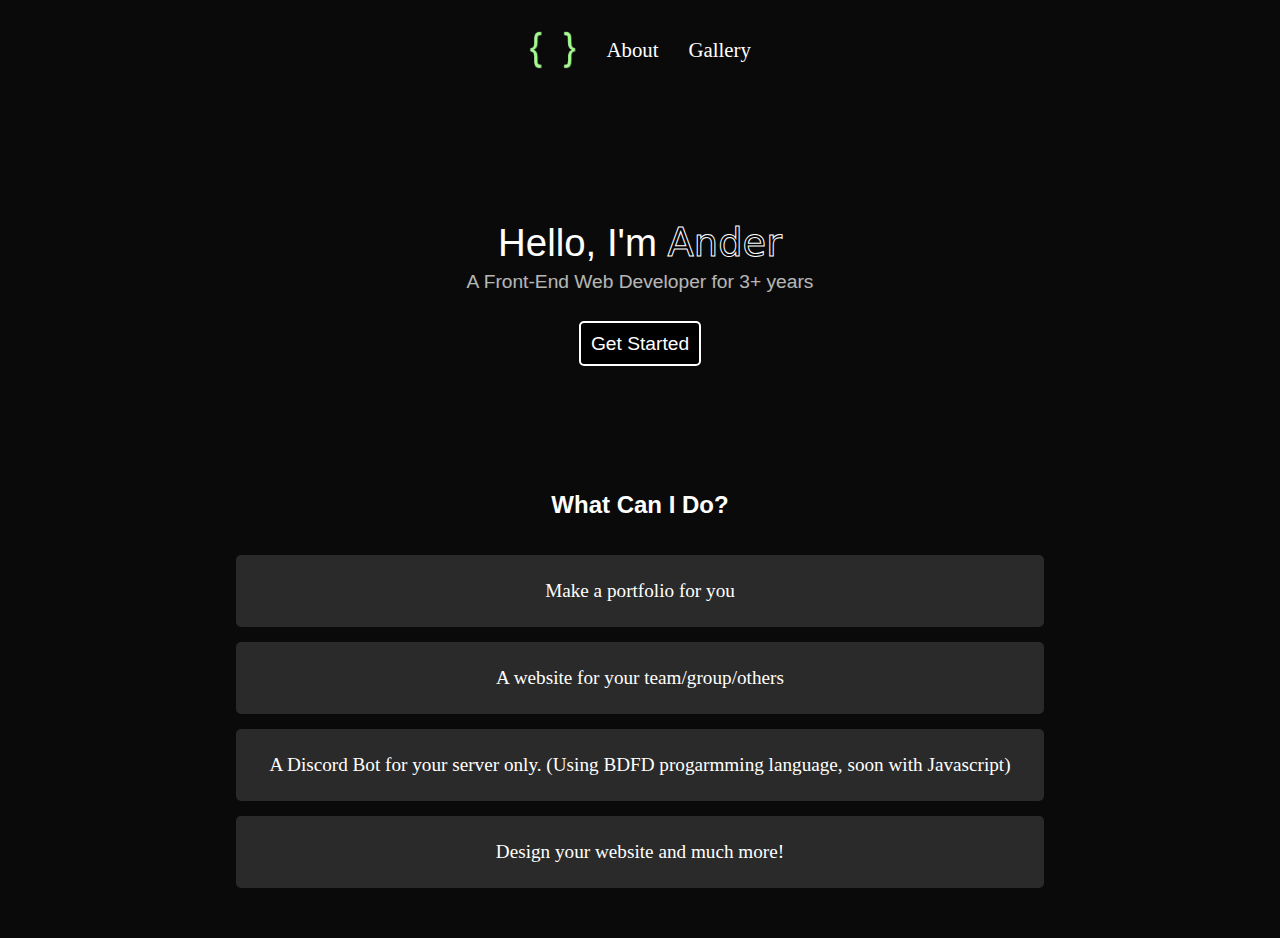
==== index.html @ 35c88052 "Update index.html" ====
<!DOCTYPE html>
<html lang="en">
<head>
    <meta charset="UTF-8">
    <meta name="viewport" content="width=device-width, initial-scale=1.0">
    <title>Ander's Portolio</title>
    <link rel="icon" type="images/x-icon" href="img/mypfp.png">
    <link rel="stylesheet" href="assets/styles.css">
</head>
<body>
    <div class="navbar">
        <div class="container">
            <img src="img/mypfp.png" alt="not loaded">
            <a href="assets/error_page/upcoming.html">About</a>
            <a href="assets/error_page/upcoming.html">Gallery</a>
        </div>
    </div>

    <div class="card">
        <div class="user">
            <h1>Hello, I'm <span>Ander</span></h1>
            <p>A Front-End Web Developer for 3+ years</p>
            <a  href="mailto:itzandersonfpcalt@gmail.com" title="I won't accept or read the mails for those who says Hi only.">Get Started</a>
        </div>
    </div>

    <div class="box">
        <div class="first-section">
            <h1>What Can I Do?</h1>
        </div>
        <div class="second-section">
            <p>Make a portfolio for you</p>
            <p>A website for your team/group/others</p>
            <p>A Discord Bot for your server only. (Using BDFD progarmming language, soon with Javascript)</p>
            <p>Design your website and much more!</p>
        </div>
    </div>

    
</body>
</html>
---- assets/styles.css ----
body {
   background: rgb(10,10,10,1);
}    

/* navbar */
.navbar .container {
    display: flex;
    margin: 30px auto;
    justify-content: center;
    align-items: center;
    text-align: center;
    flex-direction: row;
    
}

.navbar .container a {
    padding-left: 30px;
    font-size: 1.3em;
    color: #fff;
    font-family: Tahoma;
    font-weight: 300;
    text-decoration: none;
    transition: .2s ease-in-out;
}

.navbar .container img {
    height: 40px;
    width: auto;
}

.navbar .container a:hover {
    opacity: .6;
    text-shadow: 0 0 5px limegreen;
}

/* user card */
.card .user {
    display: block;
    margin: 150px auto;
    text-align: center;
    font-family: sans-serif;
    font-size: 1.2em;
    
}

.card .user h1 {
    font-size: 2em;
    font-weight: 500;
    color: #fff;
    overflow: hidden;
    padding-bottom: 0;
}

.card .user p {
    margin: -20px auto;
    padding-top: 0;
    opacity: .7;
    color: #fff;
    overflow: hidden;
    font-weight: 100;
    padding-bottom: 60px;
    font-size: 1em;
}

.card .user span {
    -webkit-text-stroke: 1px white;
    color: black;
    font-family: system-ui, -apple-system, BlinkMacSystemFont, 'Segoe UI', Roboto, Oxygen, Ubuntu, Cantarell, 'Open Sans', 'Helvetica Neue', sans-serif;
}

.card .user a {
    color: white;
    padding: 10px 10px 10px 10px;
    background: black;
    border: 2px solid white;
    text-decoration: none;
    font-family: sans-serif;
    border-radius: 5px;
    transition: .3s ease-in-out;
}

.card .user a:hover {
    background: white;
    color: black;
}

/* box */
.box .first-section, .box .second-section {
    color: white;
    margin: -30px auto;
    overflow: hidden;
    padding-bottom: 35px;
    text-align: center;
    
}

.box .first-section h1 {
    font-size: 1.5em;
    font-family: sans-serif;
}

.second-section p:hover {
    transform: rotate(0.89deg);
    box-shadow: 0 0 15px 0 #fff;
    border-bottom: 2px solid white;
}

.box .second-section p {
    font-family: Tahoma;
    margin: 15px auto;
    background: rgb(50,50,50,0.8);
    width: 60%;
    border-radius: 5px;
    transition: .3s ease-in-out;
    font-size: 1.2em;
    max-width: 100%;
    padding: 25px 25px 25px 25px;
}
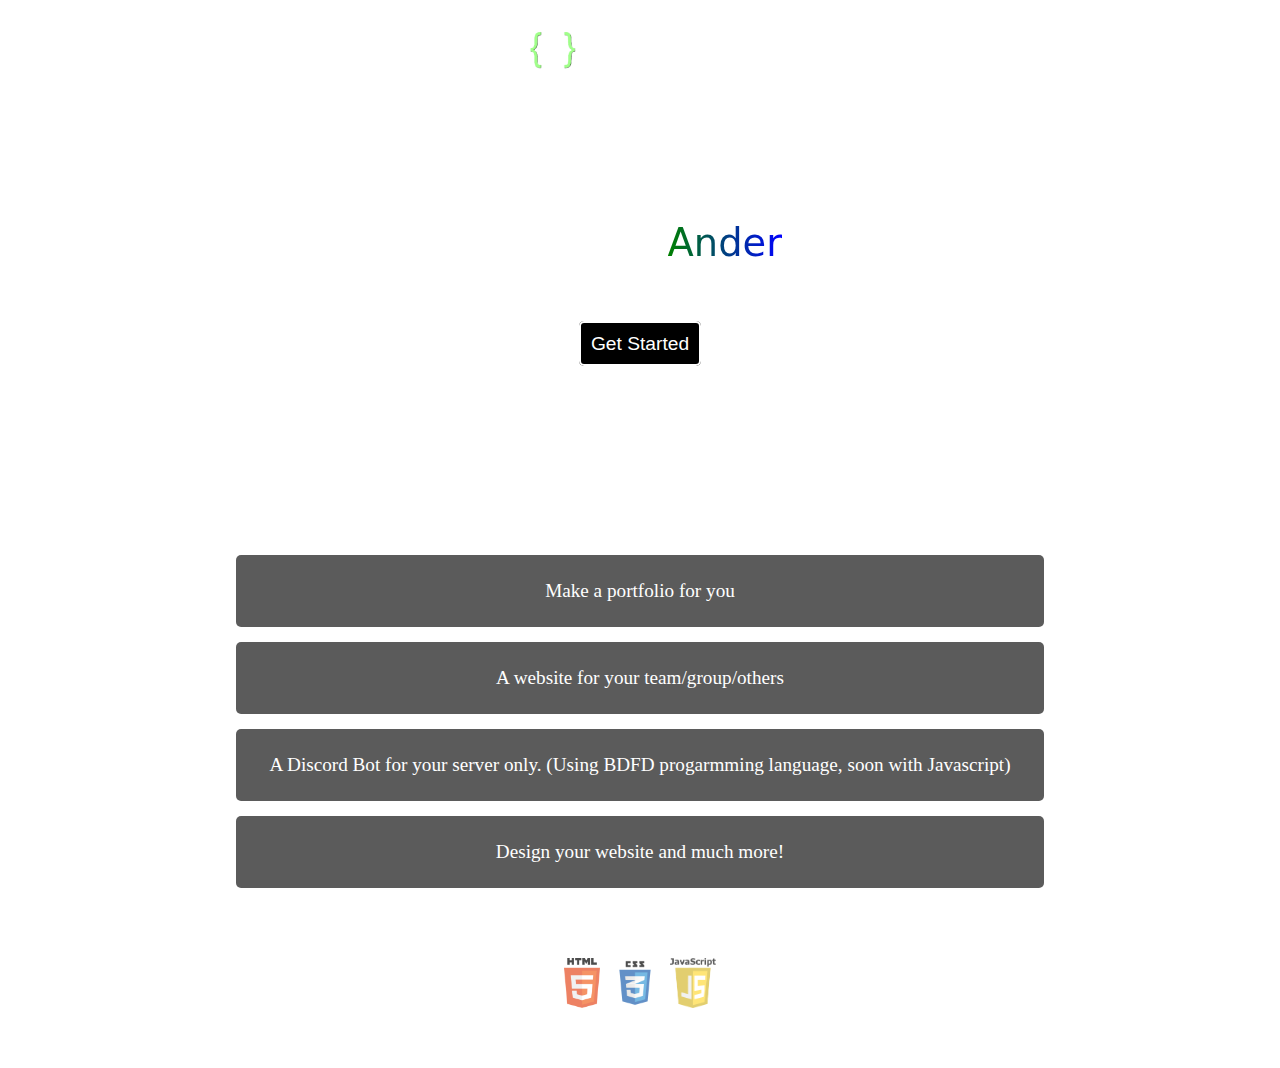
==== commit 008ee22a: "Update index.html" ====
--- a/index.html
+++ b/index.html
@@ -3,9 +3,12 @@
 <head>
     <meta charset="UTF-8">
     <meta name="viewport" content="width=device-width, initial-scale=1.0">
-    <title>Ander's Portolio</title>
+    <title>Ander's Portfolio</title>
     <link rel="icon" type="images/x-icon" href="img/mypfp.png">
     <link rel="stylesheet" href="assets/styles.css">
+    <meta property="og:title" content="Ander's Portfolio">
+    <meta property="og:description" content="This is the official portfolio made by Ander (AdoesCode) with HTML & CSS only.">
+    <meta property="og:image" content="https://raw.githubusercontent.com/ItzAnderBoii/portfolio/afe3c7d0f8c31fe3dd165cd74c2c55bbd2378133/img/mypfp.png">
 </head>
 <body>
     <div class="navbar">
@@ -34,6 +37,14 @@
             <p>A Discord Bot for your server only. (Using BDFD progarmming language, soon with Javascript)</p>
             <p>Design your website and much more!</p>
         </div>
+
+         <div class="third-section">
+            <div class="images">
+                <img src="img/icons/html-logo.png" alt="not displayed">
+                <img src="img/icons/css-logo.png" alt="not displayed">
+                <img src="img/icons/javascript-logo.png" alt="not displayed">
+            </div>
+         </div>
     </div>
 
     
--- a/assets/styles.css
+++ b/assets/styles.css
@@ -1,4 +1,4 @@
-body {
+vbody {
    background: rgb(10,10,10,1);
 }    
 
@@ -63,8 +63,9 @@
 }
 
 .card .user span {
-    -webkit-text-stroke: 1px white;
-    color: black;
+    color: transparent;
+    background: linear-gradient(to right, green, blue);
+    background-clip: text;
     font-family: system-ui, -apple-system, BlinkMacSystemFont, 'Segoe UI', Roboto, Oxygen, Ubuntu, Cantarell, 'Open Sans', 'Helvetica Neue', sans-serif;
 }
 
@@ -102,7 +103,6 @@
 .second-section p:hover {
     transform: rotate(0.89deg);
     box-shadow: 0 0 15px 0 #fff;
-    border-bottom: 2px solid white;
 }
 
 .box .second-section p {
@@ -115,4 +115,31 @@
     font-size: 1.2em;
     max-width: 100%;
     padding: 25px 25px 25px 25px;
-}+}
+
+.box .third-section {
+    margin: 60px auto;
+}
+
+
+.box .third-section .images img:hover {
+    box-shadow: 0 0 5px 0 #fff;
+    padding: 5px 5px 5px 5px;
+    border-radius: 7px;
+    opacity: 1;
+}
+.box .third-section .images img {
+    margin: -10px 0 0;
+    height: 50px;
+    opacity: .7;
+    width: auto;
+    transition: .3s ease-in-out;
+}
+.box .third-section .images {
+    display: flex;
+    justify-content: center;
+    align-items: center;
+    gap: 10px;
+    flex-direction: row;
+    flex-wrap: wrap;
+}
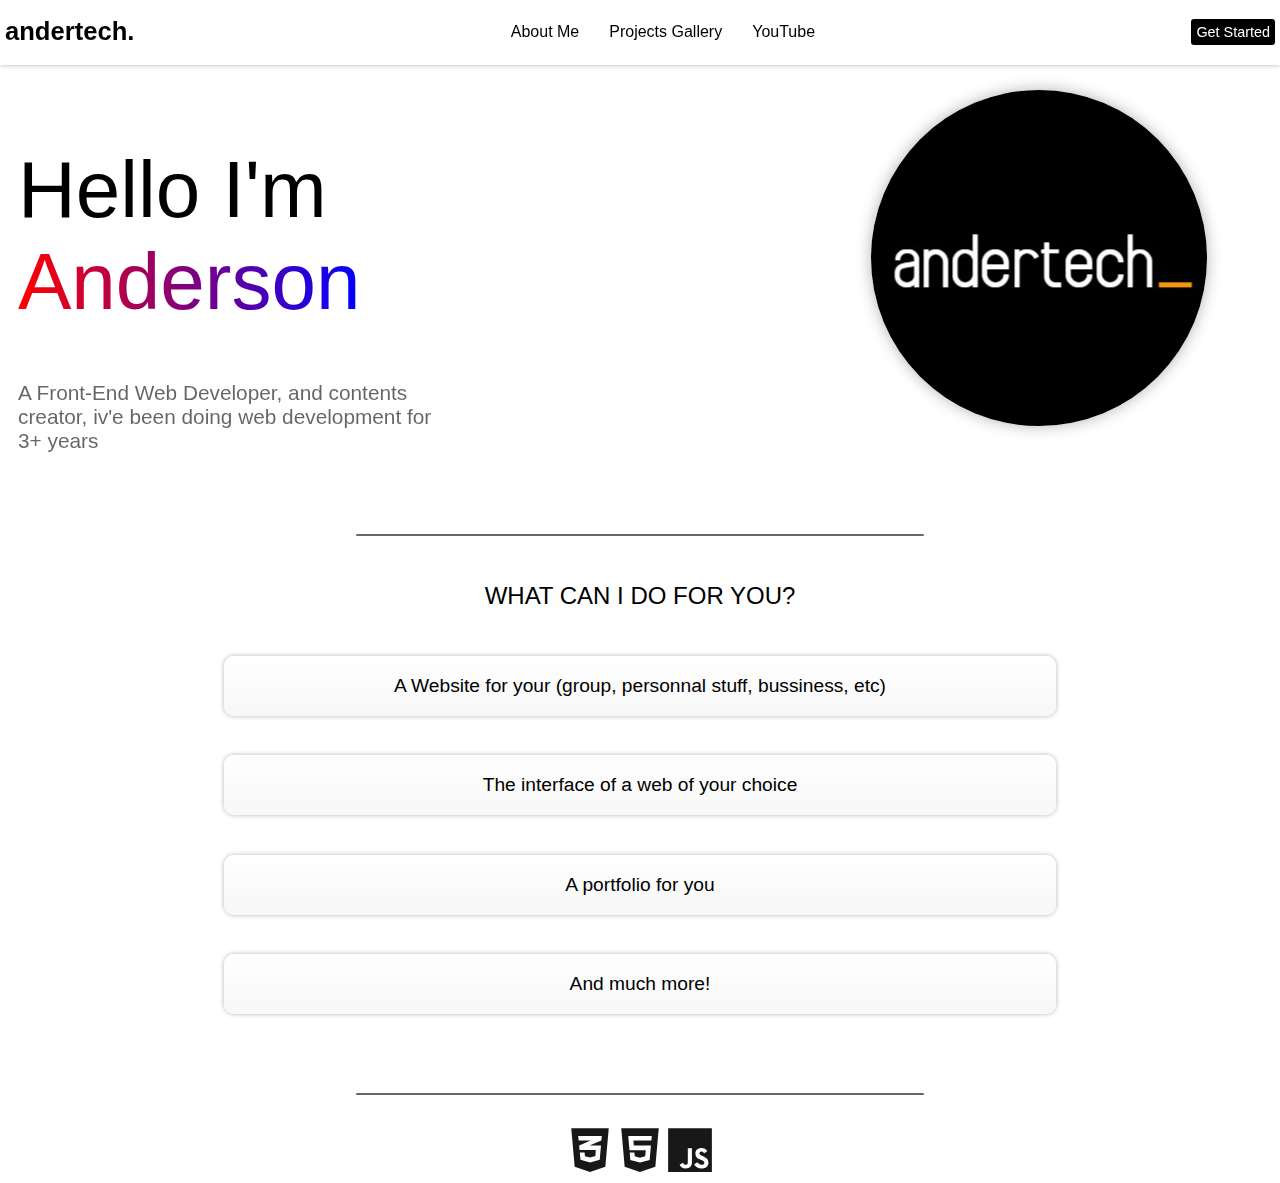
==== commit 1217b9d1: "Add files via upload" ====
--- a/index.html
+++ b/index.html
@@ -3,50 +3,83 @@
 <head>
     <meta charset="UTF-8">
     <meta name="viewport" content="width=device-width, initial-scale=1.0">
-    <title>Ander's Portfolio</title>
-    <link rel="icon" type="images/x-icon" href="img/mypfp.png">
-    <link rel="stylesheet" href="assets/styles.css">
-    <meta property="og:title" content="Ander's Portfolio">
-    <meta property="og:description" content="This is the official portfolio made by Ander (AdoesCode) with HTML & CSS only.">
-    <meta property="og:image" content="https://raw.githubusercontent.com/ItzAnderBoii/portfolio/afe3c7d0f8c31fe3dd165cd74c2c55bbd2378133/img/mypfp.png">
+    <title>andertech. | Portfolio</title>
+    <link rel="stylesheet" href="styles/nav.css">
+    <link rel="stylesheet" href="styles/sections-styles.css">
+    <link rel="shortcut icon" href="img/favicon.jpg" type="image/x-icon">
+    <link rel="stylesheet" href="styles/responsive.css">
+    <link rel="stylesheet" href="styles/keyframes.css">
 </head>
 <body>
-    <div class="navbar">
-        <div class="container">
-            <img src="img/mypfp.png" alt="not loaded">
-            <a href="assets/error_page/upcoming.html">About</a>
-            <a href="assets/error_page/upcoming.html">Gallery</a>
+    <div class="nav">
+        <div class="containers">
+            <div class="logo-title">
+                <h1>andertech.</h1>
+            </div>
+
+            <div class="links">
+                <a href="#first">About Me</a>
+                <a href="#">Projects Gallery</a>
+                <a href="https://www.youtube.com/@anderrtech">YouTube</a>
+            </div>
+
+            <div class="buttons">
+                <a href="mailto:adoescode@gmail.com" class="btn-email">Get Started</a>
+            </div>
+
+
+
+
         </div>
     </div>
 
-    <div class="card">
-        <div class="user">
-            <h1>Hello, I'm <span>Ander</span></h1>
-            <p>A Front-End Web Developer for 3+ years</p>
-            <a  href="mailto:itzandersonfpcalt@gmail.com" title="I won't accept or read the mails for those who says Hi only.">Get Started</a>
+    <div class="first-section" id="first">
+        <div class="containers">
+            <div class="intro">
+                <h1>Hello I'm <span>Anderson</span></h1>
+                <p>A Front-End Web Developer, and contents creator, iv'e been doing web development for 3+ years</p>
+                <a href="mailto:adoescode@gmail.com">Get Stared</a>
+            </div>
+
+            <div class="logo">
+                <img src="img/favicon.jpg">
+            </div>
+
+        </div>
+
+    </div>
+
+    <div class="seperator"></div>
+    
+    <div class="second-section">
+        <div class="containers">
+            <div class="header">
+                <h1>What Can I do for you?</h1>
+            </div>
+
+            <div class="list">
+                <p>A Website for your (group, personnal stuff, bussiness, etc)</p>
+                <p>The interface of a web of your choice</p>
+                <p>A portfolio for you</p>
+                <p>And much more!</p>
+            </div>
         </div>
     </div>
 
-    <div class="box">
-        <div class="first-section">
-            <h1>What Can I Do?</h1>
+    <div class="seperator"></div>
+    <div class="third-section">
+        <div class="containers">
+            <div class="images">
+                <img src="img/icons/css3-alt-brands-solid.svg">
+                <img src="img/icons/html5-brands-solid.svg">
+                <img src="img/icons/js-brands-solid.svg">
+            </div>
+
+
+
         </div>
-        <div class="second-section">
-            <p>Make a portfolio for you</p>
-            <p>A website for your team/group/others</p>
-            <p>A Discord Bot for your server only. (Using BDFD progarmming language, soon with Javascript)</p>
-            <p>Design your website and much more!</p>
-        </div>
-
-         <div class="third-section">
-            <div class="images">
-                <img src="img/icons/html-logo.png" alt="not displayed">
-                <img src="img/icons/css-logo.png" alt="not displayed">
-                <img src="img/icons/javascript-logo.png" alt="not displayed">
-            </div>
-         </div>
     </div>
 
     
 </body>
-</html>
+</html>--- a/styles/nav.css
+++ b/styles/nav.css
@@ -0,0 +1,82 @@
+body {
+    margin-top: 90px;
+}
+/* navbar styles*/
+.nav {
+    position: fixed;
+    top: 0;
+    left: 0;
+    right: 0;
+    height: 65px;
+    background: #fff;
+    overflow: hidden;
+    z-index: 100;
+    box-shadow: 0 0 5px 0 rgb(0,0,0,0.3);
+}
+.nav .containers {
+    display: flex;
+    flex-direction: row;
+    flex-wrap: wrap;
+    justify-content: space-between;
+    align-items: center;
+}
+
+.nav .containers .logo-title {
+    color: black;
+    font-size: .8em;
+    margin-left: 5px;
+    font-family: Verdana, Geneva, Tahoma, sans-serif;
+}
+.nav .containers .links {
+    display: flex;
+    gap: 30px;
+}
+.nav .containers .links a {
+    position: relative;
+    color: black;
+    font-family: sans-serif;
+    font-size: 1em;
+    text-decoration: none;
+    transition: opacity .2s ease-in-out;
+}
+
+.nav .containers .buttons {
+
+    margin-right: 5px;
+   
+}
+.nav .containers .buttons a {
+    height: 45px;
+    font-size: .9em;
+    font-family: sans-serif;
+    padding: 5px 5px 5px 5px;
+    background: black;
+    border-radius: 3px;
+    color: white;
+    text-decoration: none;
+    transition: background .2s ease-in-out;
+}
+
+/* navbar hovering */
+.nav .containers .links a::after {
+    content: " ";
+    position: absolute;
+    bottom: 0;
+    left: 0;
+    width: 0;
+    height: 2px;
+    background: #292929;
+    transition: width .2s ease-in-out;
+}
+
+.nav .containers .links a:hover::after {
+    width: 100%;
+}
+
+.nav .containers .links a:hover {
+    opacity: .8;
+}
+
+.nav .containers .buttons a:hover {
+    background: #3d3d3d;
+}
--- a/styles/sections-styles.css
+++ b/styles/sections-styles.css
@@ -0,0 +1,132 @@
+.first-section .containers {
+    margin: 30px 5px 0 0;
+    display: flex;
+    flex-direction: row;
+    flex-wrap: wrap;
+    justify-content: space-between;
+    padding-bottom: 30px;
+}
+
+.first-section .containers .intro {
+    margin-left: 10px;
+    width: 425px;
+}
+
+.first-section .containers .intro a {
+    display: none;
+    width: 21%;
+    height: auto;
+    border-radius: 15px;
+    font-size: 1.1em;
+    font-family: sans-serif;
+    padding: 15px 15px 15px 15px;
+    background: black;
+    border-radius: 3px;
+
+    color: white;
+    text-decoration: none;
+}
+
+.first-section .containers .intro p {
+    font-size: 1.3em;
+    color: black;
+    opacity: .6;
+    font-family: sans-serif;
+    font-weight: 400;
+}
+.first-section .containers .intro h1 {
+    font-family: Tahoma, sans-serif;
+    font-weight: 400;
+    font-size: 5em;
+}
+
+.first-section .containers .intro span {
+    background: linear-gradient(to right, red, blue);
+    background-clip: text;
+    color: transparent;
+}
+
+.first-section .containers .logo {
+    margin-right: 60px;
+}
+.first-section .containers .logo img {
+    height: auto;
+    width: auto;
+    border-radius: 100%;
+    box-shadow: 0 0 15px 0 rgb(0,0,0,0.3);
+}
+
+
+/* 2nd section */
+.second-section .containers {
+    display: flex;
+    flex-direction: column;
+    text-align: center;
+    padding-bottom: 30px;
+
+}
+.second-section .containers .header h1{
+    color: black;
+    text-transform: uppercase;
+    font-family: sans-serif;
+    font-size: 1.5em;
+    font-weight: 400;
+}
+
+.second-section .containers .list {
+    display: flex;
+    flex-wrap: wrap;
+    flex-direction: column;
+    align-items: center;
+    margin-top: 30px;
+    gap: 20px;
+}
+.second-section .containers .list p {
+    height: auto;
+    padding-top: 5px;
+    padding-bottom: 5px;
+    padding-left: 5px;
+    padding-right: 5px;
+    line-height: 50px;
+    margin-top: 0;
+    width: 65%;
+    color: black;
+    font-family: sans-serif;
+    font-size: 1.2em;
+    border-radius: 10px;
+    max-width: 65%;
+    background: linear-gradient(to bottom, rgb(255, 255, 255), rgb(247, 247, 247));
+    box-shadow: 0 0 5px 0 rgb(0,0,0,0.3);
+    transition: box-shadow .2s ease-in-out ,opacity .2s ease-in-out;
+}
+
+.second-section .containers .list p:hover {
+    box-shadow: 0 0 15px 0 rgb(0,0,0,0.6);
+    opacity: .8;
+}
+
+
+.third-section {
+    margin-top: 30px;
+}
+.third-section .containers .images {
+    justify-content: center;
+    align-items: center;
+    display: flex;
+    flex-direction: row;
+    flex-wrap: wrap;
+}
+
+.third-section .containers .images img {
+    height: 50px;
+    width: 50px;
+    opacity: .9;
+}
+.seperator {
+    margin: 30px auto;
+    height: 2px;
+    width: 45%;
+    background: black;
+    border-radius: 1px;
+    opacity: .6;
+}--- a/styles/responsive.css
+++ b/styles/responsive.css
@@ -0,0 +1,72 @@
+html {
+    scroll-behavior: smooth;
+}
+/* media queries only */
+
+@media screen and (min-width:100px) and (max-width: 866px){ /* mobile user */
+    .nav .containers .buttons a {
+        transition: 1s;
+        display: none;
+    }
+
+    .first-section .containers .intro a {
+        display: flex;
+        margin: auto;
+        text-align: center;
+        width: 21%;
+        height: auto;
+        border-radius: 15px;
+        font-size: 1.1em;
+        font-family: sans-serif;
+        padding: 15px 15px 15px 15px;
+        background: black;
+        border-radius: 3px;
+    
+        color: white;
+        text-decoration: none;
+        transition: 1s;
+    
+    }
+    .nav .containers .links {
+        transition: 1s;
+        display: flex;
+        gap: 20px;
+    }
+
+    .nav .containers .logo-title {
+        font-size: .8em;
+        margin-left: 3px;
+        transition: 1s;
+    }
+
+    .first-section .containers {
+        transition: 1s;
+        margin: 30px auto;
+        display: flex;
+        flex-direction: column;
+        flex-wrap: wrap;
+        justify-content: center;
+        align-items: center;
+        padding-bottom: 30px;
+    }
+
+    .first-section .containers .logo {
+        margin-right: 0;
+        transition: 1s;
+    }
+
+    .first-section .containers .intro {
+        margin-left: 0;
+        transition: 1s;
+    }
+
+    .first-section .containers .intro h1 {
+        font-size: 3em;
+        transition: 1s;
+    }
+
+    .first-section .containers .logo img {
+        display: none;
+        transition: 1s;
+    }
+}--- a/styles/keyframes.css
+++ b/styles/keyframes.css
@@ -0,0 +1,26 @@
+
+/* keyframes */
+@keyframes HeaderAnim {
+    from {
+        opacity: .3;
+    }
+
+    to {
+       
+        opacity: 1;
+    }
+}
+
+/* divs */
+.first-section .containers {
+    animation: HeaderAnim 1.3s;
+
+}
+
+.second-section .containers {
+    animation: HeaderAnim 1.4s;
+}
+
+.third-section .containers {
+    animation: HeaderAnim 1.5s;
+}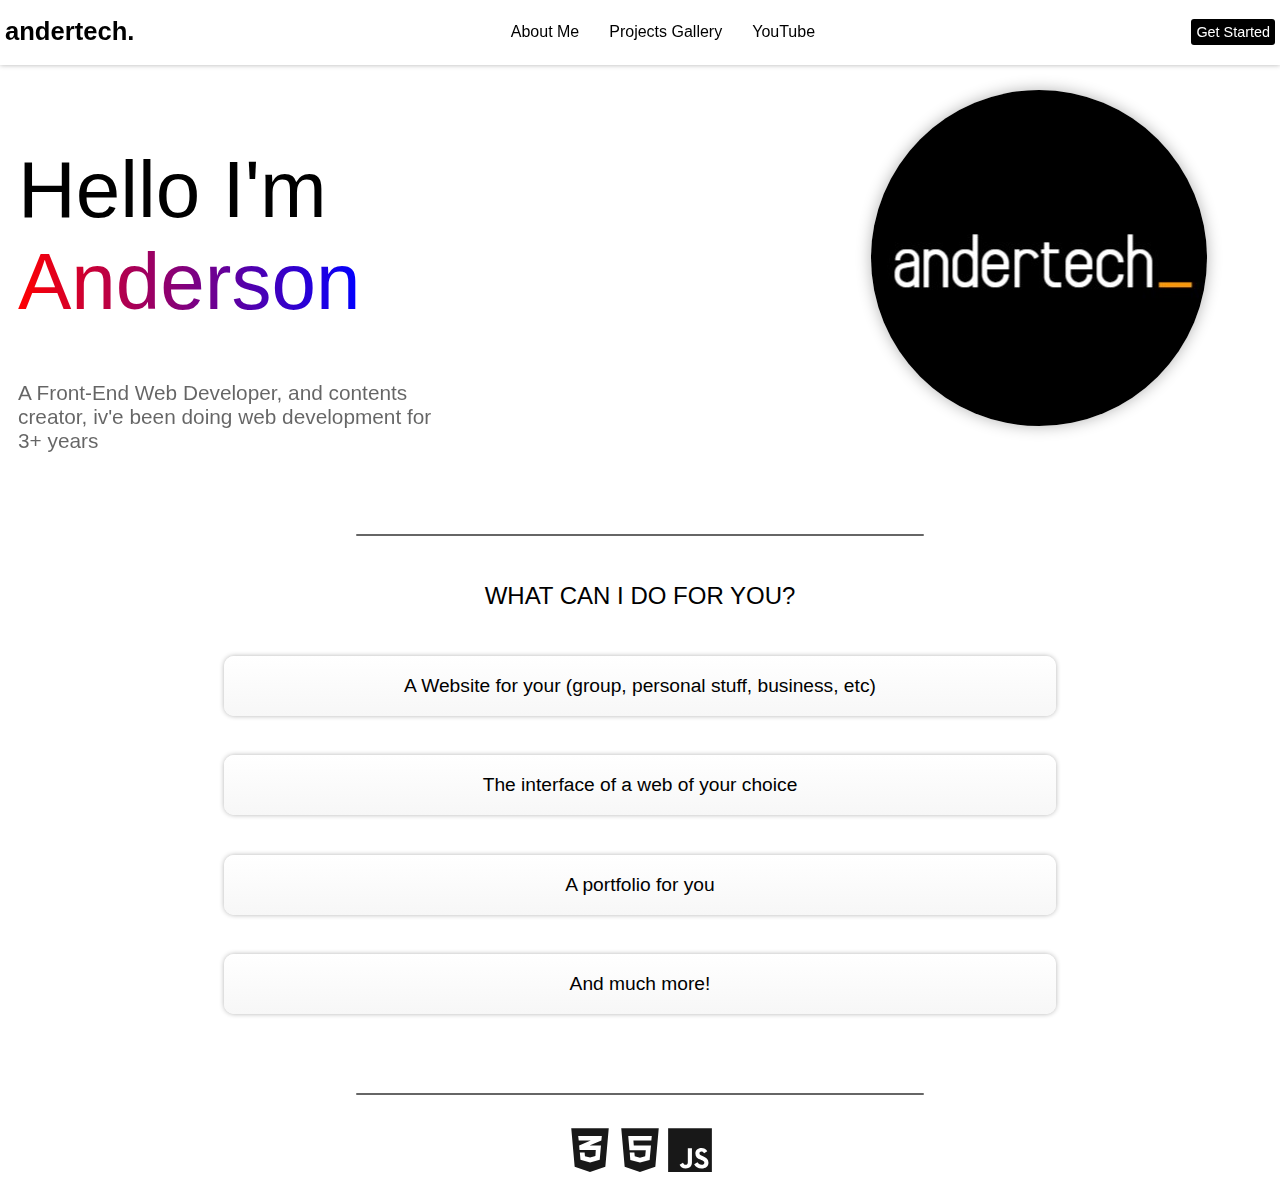
==== commit bd88f675: "Update index.html" ====
--- a/index.html
+++ b/index.html
@@ -58,7 +58,7 @@
             </div>
 
             <div class="list">
-                <p>A Website for your (group, personnal stuff, bussiness, etc)</p>
+                <p>A Website for your (group, personal stuff, business, etc)</p>
                 <p>The interface of a web of your choice</p>
                 <p>A portfolio for you</p>
                 <p>And much more!</p>
@@ -82,4 +82,4 @@
 
     
 </body>
-</html>+</html>
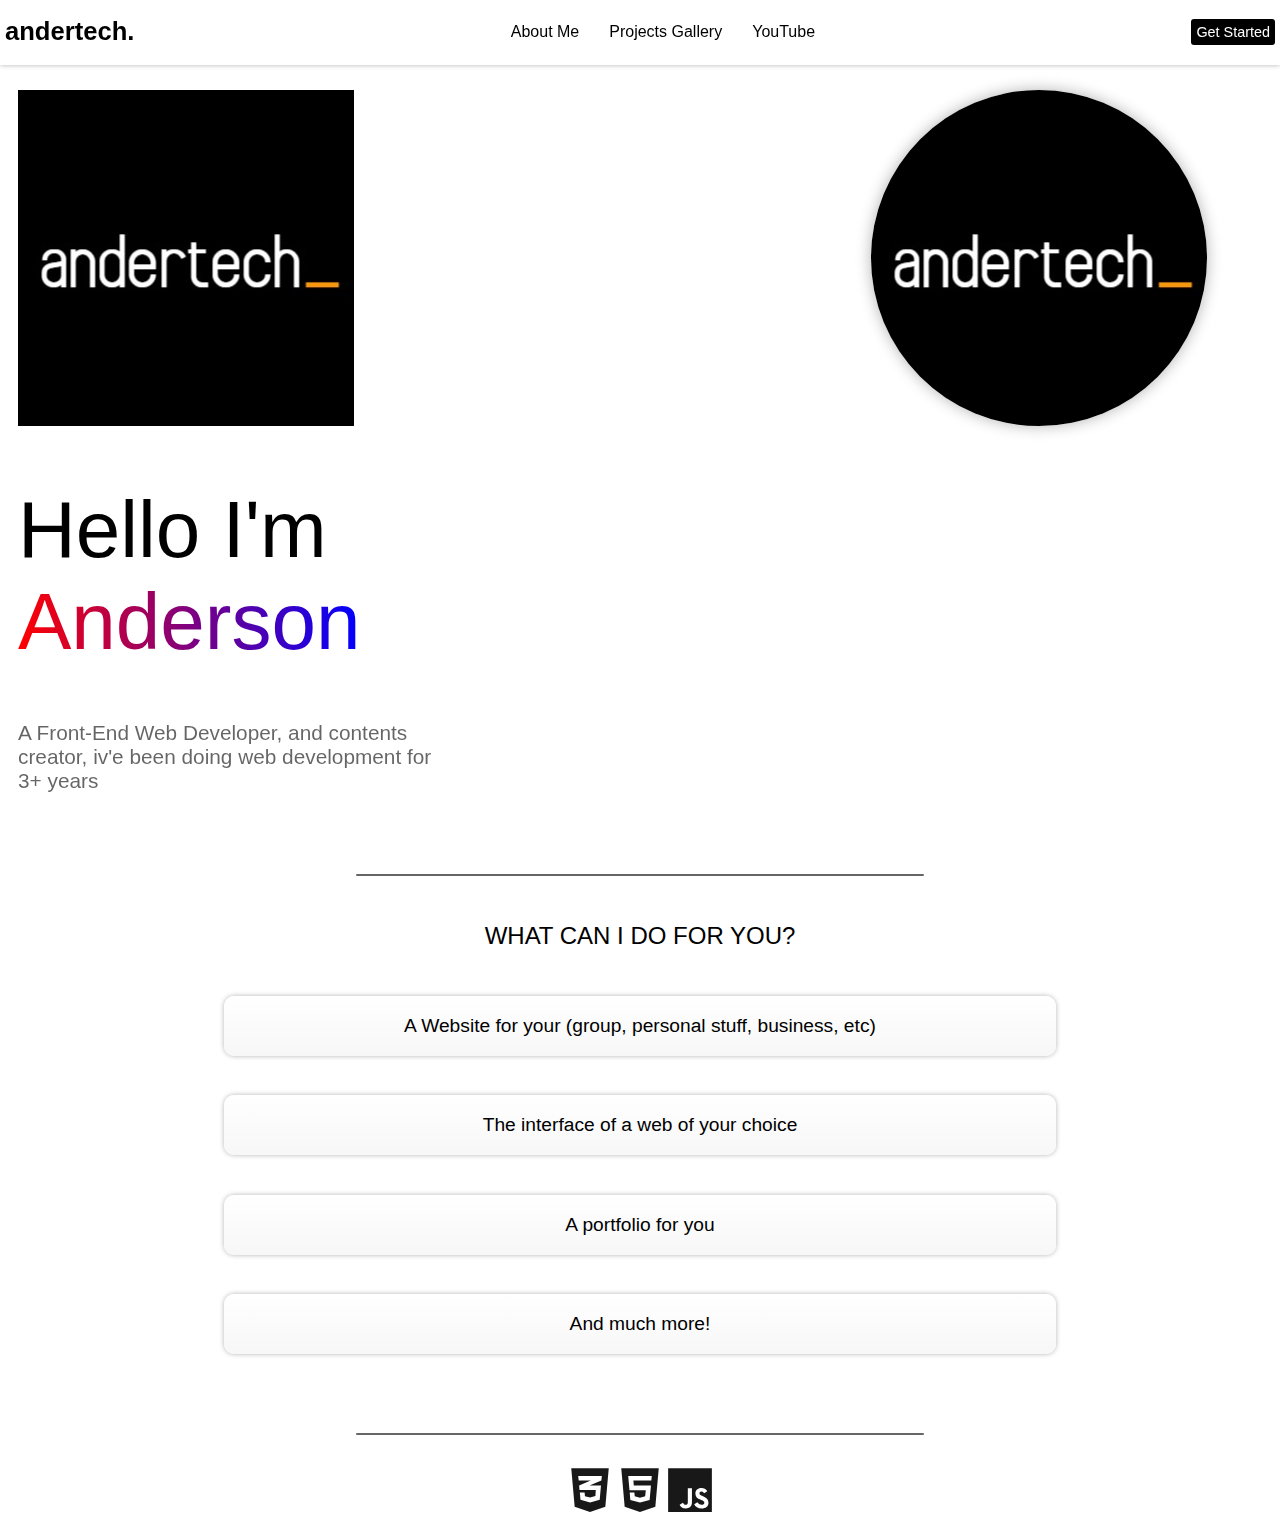
==== commit dbcb3bc6: "Add files via upload" ====
--- a/index.html
+++ b/index.html
@@ -36,6 +36,7 @@
     <div class="first-section" id="first">
         <div class="containers">
             <div class="intro">
+                <img src="img/favicon.jpg">
                 <h1>Hello I'm <span>Anderson</span></h1>
                 <p>A Front-End Web Developer, and contents creator, iv'e been doing web development for 3+ years</p>
                 <a href="mailto:adoescode@gmail.com">Get Stared</a>
@@ -82,4 +83,4 @@
 
     
 </body>
-</html>
+</html>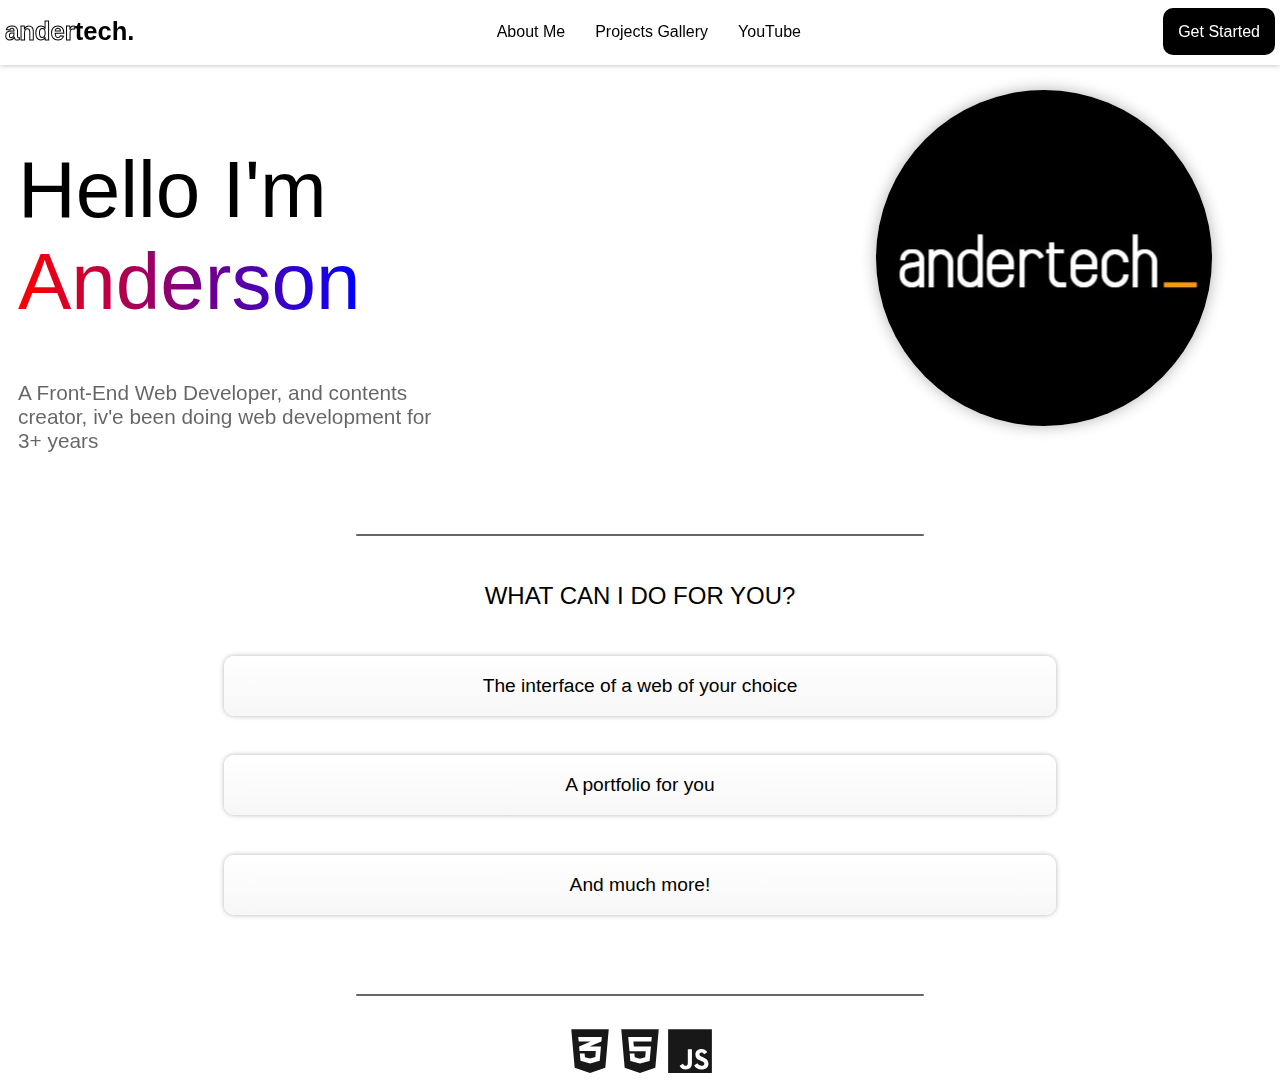
==== commit 8efad31a: "Add files via upload" ====
--- a/index.html
+++ b/index.html
@@ -14,7 +14,7 @@
     <div class="nav">
         <div class="containers">
             <div class="logo-title">
-                <h1>andertech.</h1>
+                <h1><span>ander</span>tech.</h1>
             </div>
 
             <div class="links">
@@ -59,7 +59,6 @@
             </div>
 
             <div class="list">
-                <p>A Website for your (group, personal stuff, business, etc)</p>
                 <p>The interface of a web of your choice</p>
                 <p>A portfolio for you</p>
                 <p>And much more!</p>
--- a/styles/nav.css
+++ b/styles/nav.css
@@ -31,6 +31,11 @@
     display: flex;
     gap: 30px;
 }
+
+.nav .containers .logo-title span {
+    color: transparent;
+    -webkit-text-stroke: 1px black;
+}
 .nav .containers .links a {
     position: relative;
     color: black;
@@ -46,12 +51,12 @@
    
 }
 .nav .containers .buttons a {
-    height: 45px;
-    font-size: .9em;
-    font-family: sans-serif;
-    padding: 5px 5px 5px 5px;
+    height: auto;
+    font-size: 1em;
+    font-family: Tahoma, sans-serif;
+    padding: 15px 15px 15px 15px;
     background: black;
-    border-radius: 3px;
+    border-radius: 10px;
     color: white;
     text-decoration: none;
     transition: background .2s ease-in-out;
--- a/styles/sections-styles.css
+++ b/styles/sections-styles.css
@@ -1,5 +1,7 @@
 .first-section .containers {
-    margin: 30px 5px 0 0;
+    margin: 30px;
+    margin-left: 0;
+    margin-right: 0;
     display: flex;
     flex-direction: row;
     flex-wrap: wrap;
@@ -12,6 +14,13 @@
     width: 425px;
 }
 
+.first-section .containers .intro img {
+    display: none;
+    height: auto;
+    width: auto;
+    border-radius: 100%;
+    box-shadow: 0 0 15px 0 rgb(0,0,0,0.3);
+}
 .first-section .containers .intro a {
     display: none;
     width: 21%;
@@ -22,10 +31,10 @@
     padding: 15px 15px 15px 15px;
     background: black;
     border-radius: 3px;
-
     color: white;
     text-decoration: none;
 }
+
 
 .first-section .containers .intro p {
     font-size: 1.3em;
--- a/styles/responsive.css
+++ b/styles/responsive.css
@@ -3,33 +3,43 @@
 }
 /* media queries only */
 
-@media screen and (min-width:100px) and (max-width: 866px){ /* mobile user */
+@media screen and (min-width:320px) and (max-width: 866px){ /* mobile user */
     .nav .containers .buttons a {
         transition: 1s;
         display: none;
     }
 
+    body {
+       justify-content: center;
+    }
+
+   
     .first-section .containers .intro a {
         display: flex;
-        margin: auto;
+        margin: 30px auto;
         text-align: center;
         width: 21%;
         height: auto;
         border-radius: 15px;
-        font-size: 1.1em;
+        font-size: .9em;
         font-family: sans-serif;
         padding: 15px 15px 15px 15px;
         background: black;
         border-radius: 3px;
-    
+        justify-content: center;
         color: white;
         text-decoration: none;
         transition: 1s;
     
     }
+
+    .nav .containers .links a {
+        display: flex;
+       
+    }
     .nav .containers .links {
         transition: 1s;
-        display: flex;
+        display: none;
         gap: 20px;
     }
 
@@ -57,16 +67,44 @@
 
     .first-section .containers .intro {
         margin-left: 0;
+        text-align: center;
+        margin-right: 0;
         transition: 1s;
+        width:  100%;
     }
 
     .first-section .containers .intro h1 {
-        font-size: 3em;
+        font-size: 1.9em;
         transition: 1s;
+        text-align: center;
+    }
+
+    .first-section .containers .intro p {
+        font-size: 1em;
     }
 
     .first-section .containers .logo img {
         display: none;
         transition: 1s;
     }
+
+    .second-section .containers .list p {
+        height: auto;
+        font-size: .9em;
+    }
+
+    .first-section .containers .intro img {
+        transition: 1s;
+        display: unset;
+        height: 260px;
+        width: 260px;
+    }
+
+    /* second section */
+    .second-section .containers {
+        display: flex;
+        margin: auto;
+        text-align: center;
+    
+    }
 }--- a/styles/keyframes.css
+++ b/styles/keyframes.css
@@ -11,6 +11,8 @@
     }
 }
 
+
+
 /* divs */
 .first-section .containers {
     animation: HeaderAnim 1.3s;
@@ -23,4 +25,5 @@
 
 .third-section .containers {
     animation: HeaderAnim 1.5s;
-}+}
+
